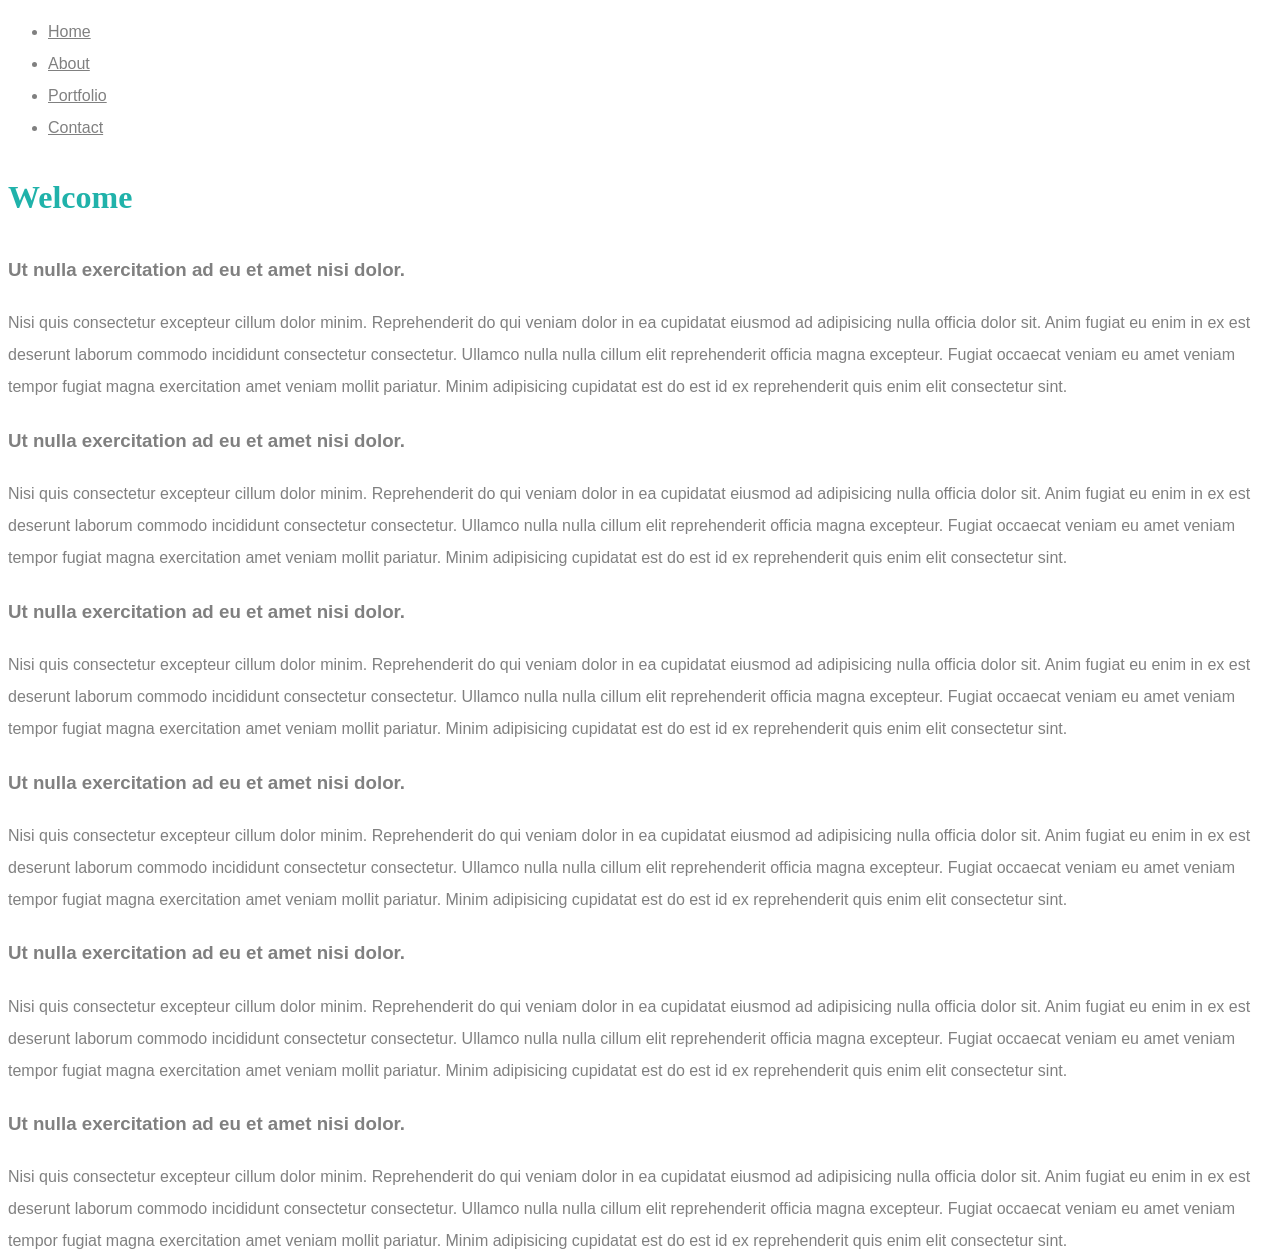
==== WebVisualizations/comparison.html @ 38f9a1c4 "Landing page" ====
<!DOCTYPE html>
<html lang="en">

<head>
  <meta charset="UTF-8">
  <title>CSS Review</title>
  <link rel="stylesheet" href="reset.css">
  <link rel="stylesheet" href="styles.css">
</head>

<body>

  <div class="container">
    <nav class="navbar">
      <ul>
        <li id="l1">
          <a href="#">Home</a>
        </li>
        <li id="l2">
          <a href="#">About</a>
        </li>
        <li id="l3">
          <a href="#">Portfolio</a>
        </li>
        <li id="l4">
          <a href="#">Contact</a>
        </li>
      </ul>
    </nav>
    <header class="header">
      <h1>Welcome</h1>
    </header>
    <main>
      <section class="posts">
        <article class="post">
          <h3>Ut nulla exercitation ad eu et amet nisi dolor.</h3>
          <p>Nisi quis consectetur excepteur cillum dolor minim. Reprehenderit do qui veniam dolor in ea cupidatat eiusmod ad adipisicing nulla officia dolor sit. Anim fugiat eu enim in ex est deserunt laborum commodo incididunt consectetur consectetur.
            Ullamco nulla nulla cillum elit reprehenderit officia magna excepteur. Fugiat occaecat veniam eu amet veniam tempor fugiat magna exercitation amet veniam mollit pariatur. Minim adipisicing cupidatat est do est id ex reprehenderit quis enim
            elit consectetur sint.
          </p>
        </article>
        <article class="post">
          <h3>Ut nulla exercitation ad eu et amet nisi dolor.</h3>
          <p>Nisi quis consectetur excepteur cillum dolor minim. Reprehenderit do qui veniam dolor in ea cupidatat eiusmod ad adipisicing nulla officia dolor sit. Anim fugiat eu enim in ex est deserunt laborum commodo incididunt consectetur consectetur.
            Ullamco nulla nulla cillum elit reprehenderit officia magna excepteur. Fugiat occaecat veniam eu amet veniam tempor fugiat magna exercitation amet veniam mollit pariatur. Minim adipisicing cupidatat est do est id ex reprehenderit quis enim
            elit consectetur sint.
          </p>
        </article>
        <article class="post">
          <h3>Ut nulla exercitation ad eu et amet nisi dolor.</h3>
          <p>Nisi quis consectetur excepteur cillum dolor minim. Reprehenderit do qui veniam dolor in ea cupidatat eiusmod ad adipisicing nulla officia dolor sit. Anim fugiat eu enim in ex est deserunt laborum commodo incididunt consectetur consectetur.
            Ullamco nulla nulla cillum elit reprehenderit officia magna excepteur. Fugiat occaecat veniam eu amet veniam tempor fugiat magna exercitation amet veniam mollit pariatur. Minim adipisicing cupidatat est do est id ex reprehenderit quis enim
            elit consectetur sint.
          </p>
        </article>
        <article class="post">
          <h3>Ut nulla exercitation ad eu et amet nisi dolor.</h3>
          <p>Nisi quis consectetur excepteur cillum dolor minim. Reprehenderit do qui veniam dolor in ea cupidatat eiusmod ad adipisicing nulla officia dolor sit. Anim fugiat eu enim in ex est deserunt laborum commodo incididunt consectetur consectetur.
            Ullamco nulla nulla cillum elit reprehenderit officia magna excepteur. Fugiat occaecat veniam eu amet veniam tempor fugiat magna exercitation amet veniam mollit pariatur. Minim adipisicing cupidatat est do est id ex reprehenderit quis enim
            elit consectetur sint.
          </p>
        </article>
        <article class="post">
          <h3>Ut nulla exercitation ad eu et amet nisi dolor.</h3>
          <p>Nisi quis consectetur excepteur cillum dolor minim. Reprehenderit do qui veniam dolor in ea cupidatat eiusmod ad adipisicing nulla officia dolor sit. Anim fugiat eu enim in ex est deserunt laborum commodo incididunt consectetur consectetur.
            Ullamco nulla nulla cillum elit reprehenderit officia magna excepteur. Fugiat occaecat veniam eu amet veniam tempor fugiat magna exercitation amet veniam mollit pariatur. Minim adipisicing cupidatat est do est id ex reprehenderit quis enim
            elit consectetur sint.
          </p>
        </article>
        <article class="post">
          <h3>Ut nulla exercitation ad eu et amet nisi dolor.</h3>
          <p>Nisi quis consectetur excepteur cillum dolor minim. Reprehenderit do qui veniam dolor in ea cupidatat eiusmod ad adipisicing nulla officia dolor sit. Anim fugiat eu enim in ex est deserunt laborum commodo incididunt consectetur consectetur.
            Ullamco nulla nulla cillum elit reprehenderit officia magna excepteur. Fugiat occaecat veniam eu amet veniam tempor fugiat magna exercitation amet veniam mollit pariatur. Minim adipisicing cupidatat est do est id ex reprehenderit quis enim
            elit consectetur sint.
          </p>
        </article>
      </section>
    </main>
  </div>
  
</body>

</html>
---- WebVisualizations/styles.css ----
html {
    height: 100%;
}
body {
    color: gray;
    font-family: Arial, Helvetica, sans-serif;
    font-size: 16px;
    line-height: 2;
    height: 100%;
}

div#page {
    background-color: whitesmoke;
    height: 100%;
}

nav {
    background-color: white;
    font-family: Arial, Helvetica, sans-serif;
    width: 100%; 
    height: 80px;
    padding-bottom: 50px;
    display: inline;
    z-index: 999; 
}

div.navbar-header {
    background-color: lightseagreen;
    color: white;
    font-family: "Times New Roman", Times, serif;
    text-align: center;
    font-size: 32px;
    font-weight: bold;
    margin-top: 0px;
    padding-top: 0px;
    padding-left:30px;
    padding-right:30px;
}

a { 
    color: inherit;
} 

.navbar-brand {
    display: inline-block;
}


.navbar-nav {
    flex-direction: row;
    align-content: flex-end;
}

.navbar-nav > li{
    padding-left:30px;
    padding-right:30px;
}

li.dropdown {
    position: relative;
}

.ml-auto .dropdown-menu {
    left: auto !important;
    right: 0px;
    position: absolute;
    padding-left:10px;
    padding-right:10px;
}

header {
    color: lightseagreen;
    font-family: "Times New Roman", Times, serif;
    font-weight: bold;
}

#container3 {
    padding-top: 50px;
}

#container4 {
    font-weight: normal;
    font-family: Arial, Helvetica, sans-serif;
}

#container5 {
    font-weight: normal;
    font-family: Arial, Helvetica, sans-serif;
}

.box {
    background-color: white;
    padding: 4px 6px;
}

hr {
    width: 90%;
}
img.img2 {
    width: 160px;
}

img.img3 {
    width: 160px;
}

img.img4 {
    width: 160px;
}

img.img5 {
    width: 160px;
}

footer {
    position: fixed;
    z-index: 99999;
    bottom: 0;
    display: none;
    width: 100%;
    background-color: lightseagreen;
}
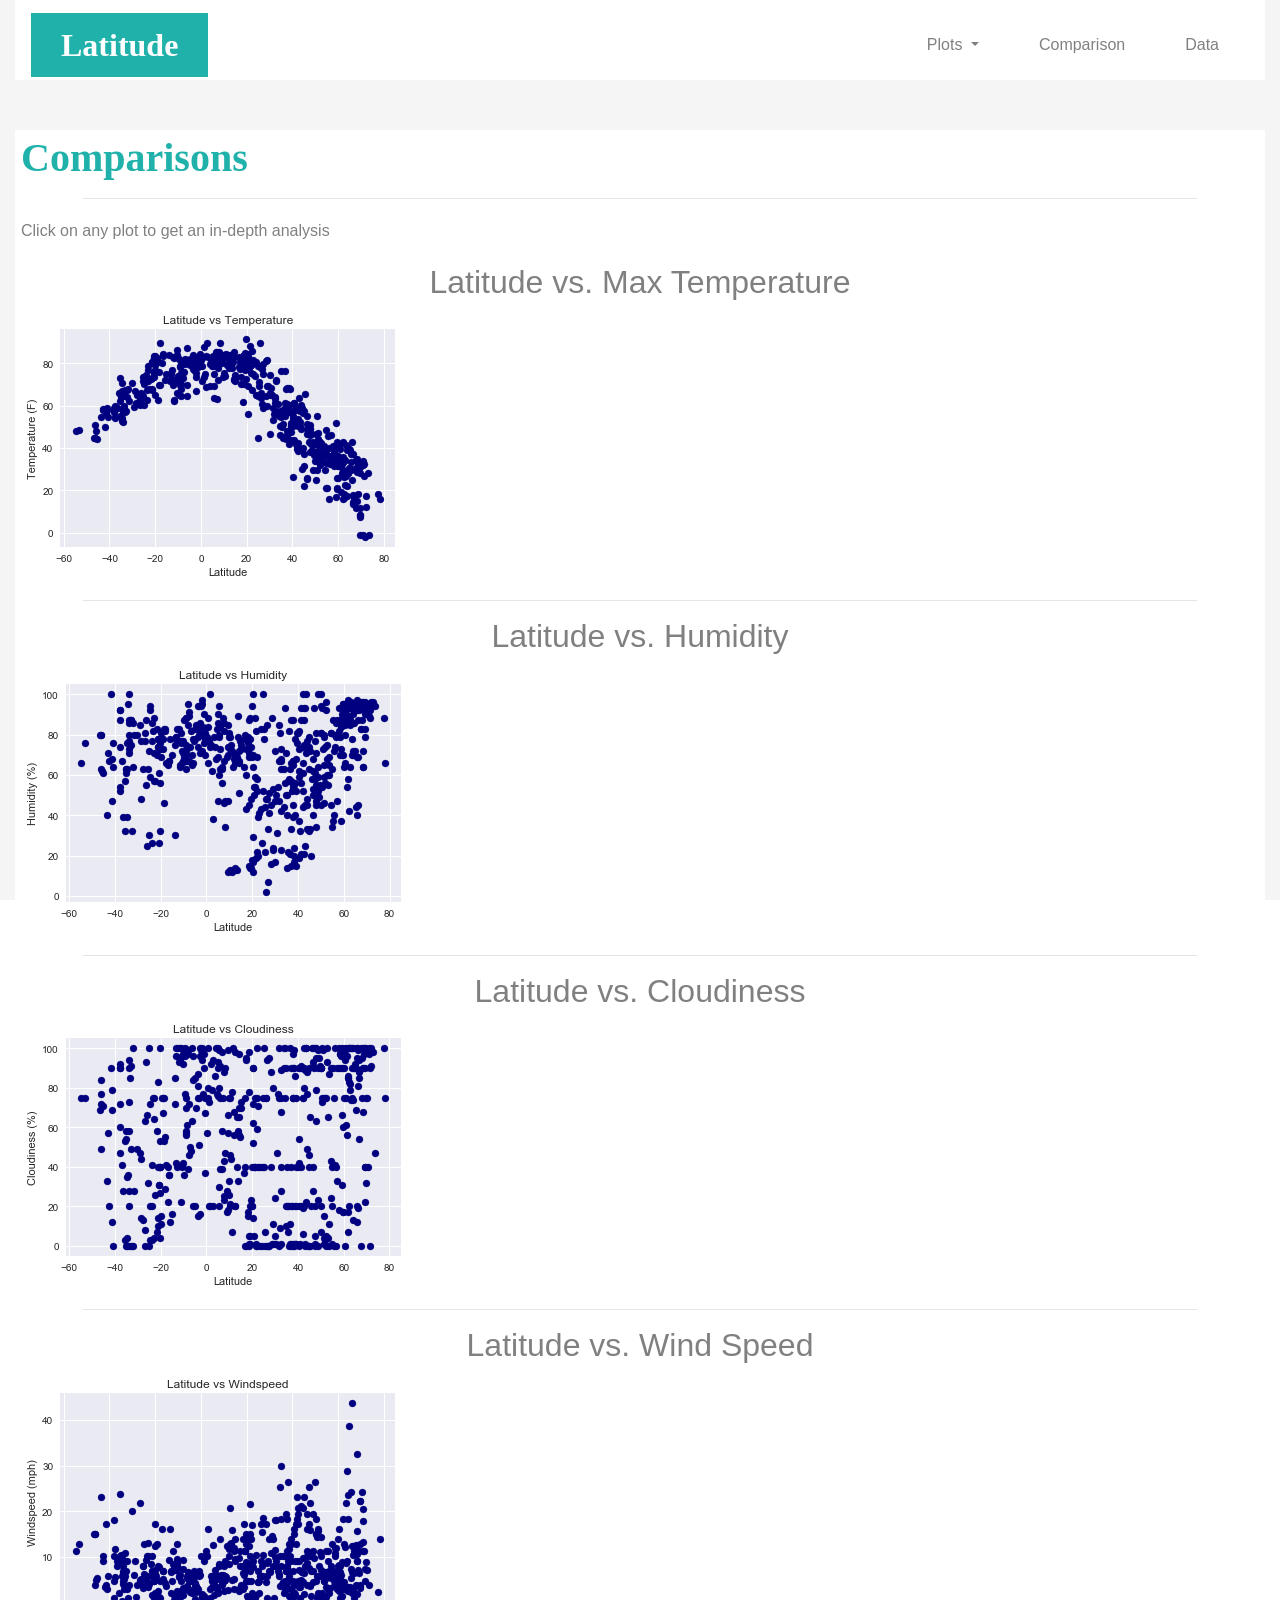
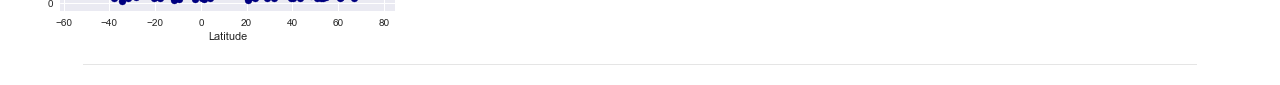
==== commit 160dd24d: "Comparison" ====
--- a/WebVisualizations/comparison.html
+++ b/WebVisualizations/comparison.html
@@ -2,82 +2,90 @@
 <html lang="en">
 
 <head>
+<!-- Required meta tags -->
   <meta charset="UTF-8">
-  <title>CSS Review</title>
-  <link rel="stylesheet" href="reset.css">
+  <meta name="viewport" content="width=device-width, initial-scale=1, shrink-to-fit=no">
+    <title>Landing Page</title>
+  <link rel="stylesheet" href="https://stackpath.bootstrapcdn.com/bootstrap/4.3.1/css/bootstrap.min.css" integrity="sha384-ggOyR0iXCbMQv3Xipma34MD+dH/1fQ784/j6cY/iJTQUOhcWr7x9JvoRxT2MZw1T" crossorigin="anonymous">
   <link rel="stylesheet" href="styles.css">
 </head>
 
 <body>
+  <!--Make a container for whole page whith background-color:whitesmoke-->
+  <div class="container-fluid" id="page">
+    <!-- Start of navbar -->
+    <nav class="navbar navbar-default">
+      <a class="navbar-brand" href="index.html" id="logo">
+        <div class="navbar-header">
+          <center>Latitude</center>
+        </div>
+      </a>
 
-  <div class="container">
-    <nav class="navbar">
-      <ul>
-        <li id="l1">
-          <a href="#">Home</a>
+      <!-- Collect the nav links, forms, and other content for toggling -->
+      <ul class="nav navbar-nav ml-auto">
+        <li class="dropdown">
+          <a href="#" class="dropdown-toggle" data-toggle="dropdown" role="button" aria-haspopup="true" aria-expanded="false">Plots <span class="caret"></span></a>
+            <div class="navbar-collapse">
+              <ul class="dropdown-menu">
+                <li><a href="visualizations/visualization_1.html">Max Temperature</a></li>
+                <li><a href="visualizations/visualization_2.html">Humidity</a></li>
+                <li><a href="visualizations/visualization_3.html">Cloudiness</a></li>
+                <li><a href="visualizations/visualization_4.html">Wind Speed</a></li>
+              </ul>
+            </div><!-- /.navbar-collapse -->
         </li>
-        <li id="l2">
-          <a href="#">About</a>
-        </li>
-        <li id="l3">
-          <a href="#">Portfolio</a>
-        </li>
-        <li id="l4">
-          <a href="#">Contact</a>
-        </li>
+        <li><a href="comparison.html">Comparison</a></li>
+        <li><a href="data.html">Data</a></li>
       </ul>
     </nav>
-    <header class="header">
-      <h1>Welcome</h1>
-    </header>
-    <main>
-      <section class="posts">
-        <article class="post">
-          <h3>Ut nulla exercitation ad eu et amet nisi dolor.</h3>
-          <p>Nisi quis consectetur excepteur cillum dolor minim. Reprehenderit do qui veniam dolor in ea cupidatat eiusmod ad adipisicing nulla officia dolor sit. Anim fugiat eu enim in ex est deserunt laborum commodo incididunt consectetur consectetur.
-            Ullamco nulla nulla cillum elit reprehenderit officia magna excepteur. Fugiat occaecat veniam eu amet veniam tempor fugiat magna exercitation amet veniam mollit pariatur. Minim adipisicing cupidatat est do est id ex reprehenderit quis enim
-            elit consectetur sint.
-          </p>
-        </article>
-        <article class="post">
-          <h3>Ut nulla exercitation ad eu et amet nisi dolor.</h3>
-          <p>Nisi quis consectetur excepteur cillum dolor minim. Reprehenderit do qui veniam dolor in ea cupidatat eiusmod ad adipisicing nulla officia dolor sit. Anim fugiat eu enim in ex est deserunt laborum commodo incididunt consectetur consectetur.
-            Ullamco nulla nulla cillum elit reprehenderit officia magna excepteur. Fugiat occaecat veniam eu amet veniam tempor fugiat magna exercitation amet veniam mollit pariatur. Minim adipisicing cupidatat est do est id ex reprehenderit quis enim
-            elit consectetur sint.
-          </p>
-        </article>
-        <article class="post">
-          <h3>Ut nulla exercitation ad eu et amet nisi dolor.</h3>
-          <p>Nisi quis consectetur excepteur cillum dolor minim. Reprehenderit do qui veniam dolor in ea cupidatat eiusmod ad adipisicing nulla officia dolor sit. Anim fugiat eu enim in ex est deserunt laborum commodo incididunt consectetur consectetur.
-            Ullamco nulla nulla cillum elit reprehenderit officia magna excepteur. Fugiat occaecat veniam eu amet veniam tempor fugiat magna exercitation amet veniam mollit pariatur. Minim adipisicing cupidatat est do est id ex reprehenderit quis enim
-            elit consectetur sint.
-          </p>
-        </article>
-        <article class="post">
-          <h3>Ut nulla exercitation ad eu et amet nisi dolor.</h3>
-          <p>Nisi quis consectetur excepteur cillum dolor minim. Reprehenderit do qui veniam dolor in ea cupidatat eiusmod ad adipisicing nulla officia dolor sit. Anim fugiat eu enim in ex est deserunt laborum commodo incididunt consectetur consectetur.
-            Ullamco nulla nulla cillum elit reprehenderit officia magna excepteur. Fugiat occaecat veniam eu amet veniam tempor fugiat magna exercitation amet veniam mollit pariatur. Minim adipisicing cupidatat est do est id ex reprehenderit quis enim
-            elit consectetur sint.
-          </p>
-        </article>
-        <article class="post">
-          <h3>Ut nulla exercitation ad eu et amet nisi dolor.</h3>
-          <p>Nisi quis consectetur excepteur cillum dolor minim. Reprehenderit do qui veniam dolor in ea cupidatat eiusmod ad adipisicing nulla officia dolor sit. Anim fugiat eu enim in ex est deserunt laborum commodo incididunt consectetur consectetur.
-            Ullamco nulla nulla cillum elit reprehenderit officia magna excepteur. Fugiat occaecat veniam eu amet veniam tempor fugiat magna exercitation amet veniam mollit pariatur. Minim adipisicing cupidatat est do est id ex reprehenderit quis enim
-            elit consectetur sint.
-          </p>
-        </article>
-        <article class="post">
-          <h3>Ut nulla exercitation ad eu et amet nisi dolor.</h3>
-          <p>Nisi quis consectetur excepteur cillum dolor minim. Reprehenderit do qui veniam dolor in ea cupidatat eiusmod ad adipisicing nulla officia dolor sit. Anim fugiat eu enim in ex est deserunt laborum commodo incididunt consectetur consectetur.
-            Ullamco nulla nulla cillum elit reprehenderit officia magna excepteur. Fugiat occaecat veniam eu amet veniam tempor fugiat magna exercitation amet veniam mollit pariatur. Minim adipisicing cupidatat est do est id ex reprehenderit quis enim
-            elit consectetur sint.
-          </p>
-        </article>
-      </section>
-    </main>
+    <!-- End of navbar -->
+
+    <!--Rest of the body-->
+    <div class="row" id="container3">
+
+      <!--Make a container for Summary Box-->
+      <div class="col-md-12 pad top" id="container4">
+        <div class="box summary" id="box1">
+          <header class="header-body">
+            <h1><strong>Comparisons</strong></h1>
+          </header>
+          <hr>
+          </hr>
+          <main>
+          <section class="posts">
+            <article class="post">
+            <p>Click on any plot to get an in-depth analysis</p>
+            <center><h2>Latitude vs. Max Temperature</h2></center>
+            <a href="visualizations/visualization_1.html"><img src="visualizations/LatvsTemp.png" alt="Latitude vs Temperature" class="img1" align="center"></a>
+            <hr>
+            </hr>
+            <center><h2>Latitude vs. Humidity</h2></center>
+            <a href="visualizations/visualization_2.html"><img src="visualizations/LatvsHumid.png" alt="Latitude vs Humidity" class="img1" align="center"></a>
+            <hr>
+            </hr>
+            <center><h2>Latitude vs. Cloudiness</h2></center>
+            <a href="visualizations/visualization_3.html"><img src="visualizations/LatvsCloud.png" alt="Latitude vs Cloudiness" class="img1" align="center"></a>
+            <hr>
+            </hr>
+            <center><h2>Latitude vs. Wind Speed</h2></center>
+            <a href="visualizations/visualization_4.html"><img src="visualizations/LatvsWind.png" alt="Latitude vs Wind Speed" class="img1" align="center"></a>
+            <hr>
+            </hr>
+            </article>
+          </section>
+        </main>
+      </div>
+    </div>
+    </div>
+  <!-- Footer -->
+  <footer class="footer-nav">
+  </footer>
   </div>
-  
+
+<script src="https://code.jquery.com/jquery-3.4.1.slim.min.js" integrity="sha384-J6qa4849blE2+poT4WnyKhv5vZF5SrPo0iEjwBvKU7imGFAV0wwj1yYfoRSJoZ+n" crossorigin="anonymous"></script>
+<script src="https://cdn.jsdelivr.net/npm/popper.js@1.16.0/dist/umd/popper.min.js" integrity="sha384-Q6E9RHvbIyZFJoft+2mJbHaEWldlvI9IOYy5n3zV9zzTtmI3UksdQRVvoxMfooAo" crossorigin="anonymous"></script>
+<script src="https://stackpath.bootstrapcdn.com/bootstrap/4.4.1/js/bootstrap.min.js" integrity="sha384-wfSDF2E50Y2D1uUdj0O3uMBJnjuUD4Ih7YwaYd1iqfktj0Uod8GCExl3Og8ifwB6" crossorigin="anonymous"></script>
+
 </body>
 
 </html>
